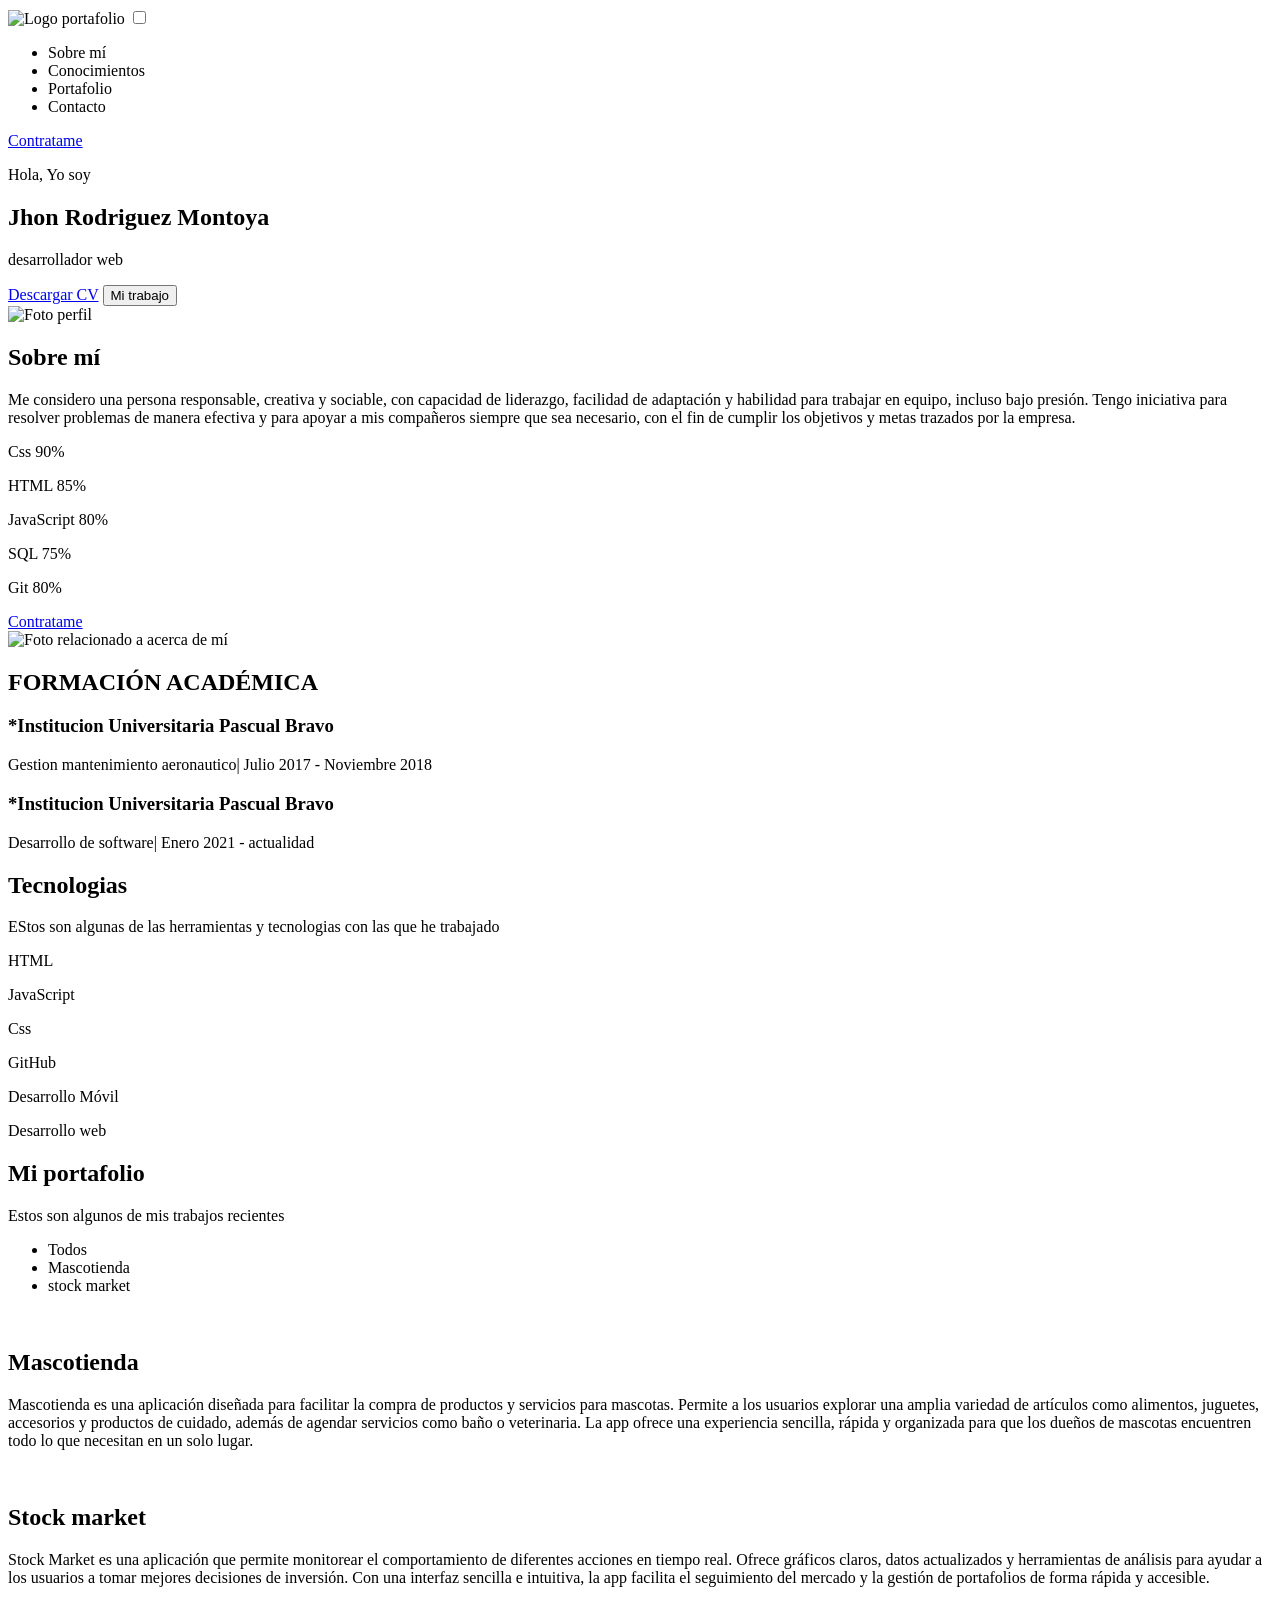
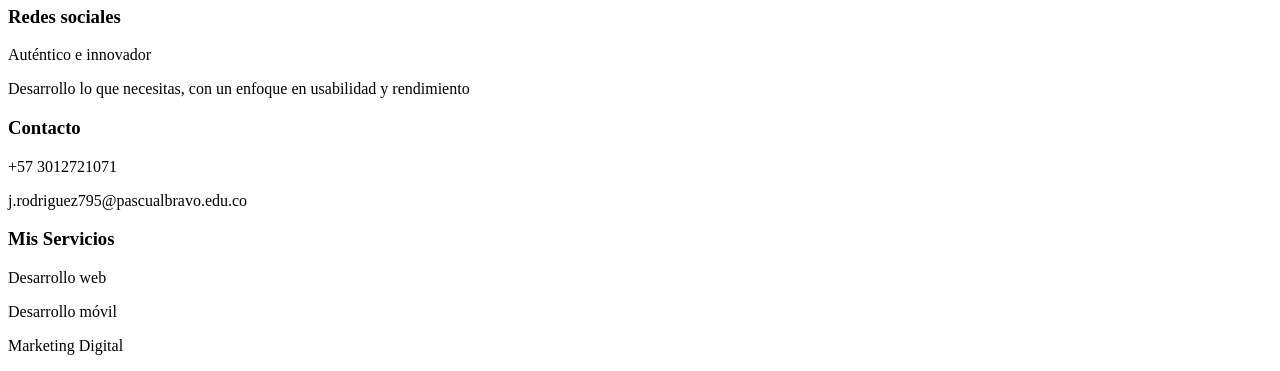
==== index.html @ 2b9611b4 "correccion" ====
<!DOCTYPE html>
<html lang="en">

<head>
    <meta charset="UTF-8" />
    <meta http-equiv="X-UA-Compatible" content="IE=edge" />
    <meta name="viewport" content="width=device-width, initial-scale=1.0" />
    <meta name="Description" content="Template portafolio desarrollador UI/UX " />
    <title>Portafolio</title>
    <link rel="stylesheet" href="style.css" />
    <link rel="icon" type="image/png" href="assets/Logo.png">

    <link rel="stylesheet" href="https://unpkg.com/primeflex@^3/primeflex.css">
    <link rel="stylesheet" href="https://unpkg.com/primeflex/themes/saga-blue.css">
    <script src="https://kit.fontawesome.com/b3f17f1dac.js" crossorigin="anonymous"></script>
</head>

<body>
    <!-- HEADER -->
    <header class="flex w-full fixed top-0 z-1">
        <nav class="flex justify-content-between w-full navbar">
            <span class="logo cursor-pointer" onclick="scrollToSection('home')">
                <img src="./assets/Logo.png" alt="Logo portafolio" width="50" height="50">
            </span>
            <input type="checkbox" aria-label="Checkbox para mostrar y quitar hamburger menu"
                class="checkbox xl:hidden">
            <div class="hamburger__lines">
                <span class="line line1"></span>
                <span class="line line2"></span>
                <span class="line line3"></span>
            </div>
            <div class="header__info flex align-items-center gap-3">
                <ul class="flex flex-column xl:flex-row list-none">
                    <li onclick="scrollToSection('about')">Sobre mí</li>
                    <li onclick="scrollToSection('services')">Conocimientos</li>
                    <li onclick="scrollToSection('portfolio')">Portafolio</li>
                    <li onclick="scrollToSection('contact')">Contacto</li>
                </ul>
                <div class="hireMe__button pt-4">
                    <a href="mailTo:j.rodriguez795@pascualbravo.edu.co" aria-label="Enviar mensaje al correo"
                        class="cursor-pointer no-underline border-round-lg text-xl xl:text-sm">Contratame</a>
                </div>
            </div>
        </nav>
    </header>
    <!--HOME PAGE -->
    <div class="container">
        <section id="home"
            class="home__page flex align-items-center justify-content-center xl\:justify-content-between grid grid-nogutter gap-4">
            <div class="left__content col-12 xl:col-6">
                <div class="message__bubble triangle mb-4 md:mb-2">
                    <div class="message__text p-2 sm:p-3 text-center">
                        <p>Hola, Yo soy</p>
                    </div>
                </div>
                <h1 class="text-3xl sm:text-5xl md:text-7xl">Jhon Rodriguez Montoya</h1>
                <p class="text-gray-500">
                    desarrollador web 
                </p>
                <div class="home__buttons flex align-items-center gap-2 mt-6">
                    <a href="./assets/CURRICULUM.pdf" aria-label="Descargar curriculum"
                        class="cursor-pointer border-round-lg no-underline" download>Descargar CV</a>
                    <button onclick="scrollToSection('portfolio')" aria-label="Deslizar a sección portafolio para mostrar mis trabajos"
                        class="cursor-pointer border-round-lg">Mi trabajo</button>
                </div>
            </div>
            <div class="right__content col-9 sm:col-6 xl:col-5">
                <img src="./assets/foto-perfil.png" alt="Foto perfil" width="100" height="100">
            </div>
        </section>
        <!--ABOUT ME-->
        <section id="about" class="about__me w-full min-h-screen flex align-items-center">
            <div class="aboutMe__content min-h-full flex flex-column md:flex-row pt-8 md:pt-0">
                <div class="aboutMe__info col-12 md:col-6 md:pr-6 pt-0">
                    <h1 class="text-3xl md:text-5xl">Sobre mí</h1>
                    <p class="text-gray-500">Me considero una persona responsable, creativa y sociable, con capacidad de liderazgo, facilidad de adaptación y habilidad para trabajar en equipo, incluso bajo presión. Tengo iniciativa para resolver problemas de manera efectiva y para apoyar a mis compañeros siempre que sea necesario, con el fin de cumplir los objetivos y metas trazados por la empresa.</p>
                    <div class="knowledge flex flex-column gap-3 mt-5">
                        <p>Css 90%</p>
                        <div class="progress__bar progress__css">
                            <span></span>
                        </div>
                        <p>HTML 85%</p>
                        <div class="progress__bar progress__html">
                            <span></span>
                        </div>
                        <p>JavaScript 80%</p>
                        <div class="progress__bar progress__javascript">
                            <span></span>
                        </div>
                        <p>SQL 75%</p>
                        <div class="progress__bar progress__sql">
                            <span></span>
                        </div><p>Git 80%</p>
                        <div class="progress__bar progress__git">
                            <span></span>
                        </div>
                    </div>
                    <div class="hireMe__button pt-4">
                        <a href="mailTo:john@email.com" aria-label="Enviar mensaje al correo"
                            class="cursor-pointer no-underline border-round-lg">Contratame</a>
                    </div>

                </div>
                <div class="image col p-0 mt-6 md:mt-0">
                    <img src="./assets/freelancer.jpg" alt="Foto relacionado a acerca de mí" width="100" height="100">
                </div>
            </div>
        </section>
    </div>
    <!--FREE LANCER SECTION -->
    <section class="freelancer mb-4 mt-4 min-w-full flex flex-column justify-content-center align-items-center">
        <h1 class="text-center">FORMACIÓN ACADÉMICA</h1>
        <h3 class="text-center">*Institucion Universitaria Pascual Bravo</h3>
        <p class="text-sm">Gestion mantenimiento aeronautico| Julio 2017 - Noviembre 2018</p>
        <h3 class="text-center">*Institucion Universitaria Pascual Bravo</h3>
        <p class="text-sm">Desarrollo de software| Enero 2021 - actualidad</p>
    </section>
    <!--SERVICES -->
    <div class="container">
        <section id="services" class="services min-h-full w-full pb-7">
            <div class="services__title flex flex-column gap-3 text-center">
                <h1 class="text-3xl md:text-5xl">Tecnologias</h1>
                <p class="text-gray-400 text-sm md:text-base">
                    EStos son algunas de las herramientas y tecnologias con las que he trabajado
                </p>
            </div>
            <div class="services__card w-full grid grid-nogutter mt-7 gap-5">
                <div class="card flex align-items-center col-12 sm:col-6 lg:col-4 gap-3 p-2">
                    <div class="service__logo flex align-items-center justify-content-center">
                        <i class="fa-brands fa-html5"></i>
                    </div>
                    <div class="service__name">
                        <p>HTML</p>
                    </div>
                </div>
                <div class="card flex align-items-center col-12 sm:col lg:col-4 gap-3 p-2">
                    <div class="service__logo flex align-items-center justify-content-center ">
                        <i class="fa-brands fa-js"></i>
                    </div>
                    <div class="service__name">
                        <p>JavaScript</p>
                    </div>
                </div>
                <div class="card flex align-items-center col-12 sm:col-6 md:col-3 lg:col gap-3 p-2">
                    <div class="service__logo flex align-items-center justify-content-center ">
                        <i class="fa-brands fa-css3-alt"></i>
                    </div>
                    <div class="service__name">
                        <p>Css</p>
                    </div>
                </div>
                <div class="card flex align-items-center col-12 sm:col md:col lg:col-4 gap-3 p-2">
                    <div class="service__logo flex align-items-center justify-content-center ">
                        <i class="fa-brands fa-github"></i>
                    </div>
                    <div class="service__name">
                        <p>GitHub</p>
                    </div>
                </div>
                <div class="card flex align-items-center col-12 sm:col-6 md:col-4 lg:col-4 gap-3 p-2">
                    <div class="service__logo flex align-items-center justify-content-center ">
                        <i class="fa-solid fa-mobile-screen-button"></i>
                    </div>
                    <div class="service__name">
                        <p>Desarrollo Móvil</p>
                    </div>
                </div>
                <div class="card flex align-items-center col-12 sm:col md:col-4 lg:col gap-3 p-2">
                    <div class="service__logo flex align-items-center justify-content-center ">
                        <i class="fa-solid fa-code"></i>
                    </div>
                    <div class="service__name">
                        <p>Desarrollo web</p>
                    </div>
                </div>
            </div>
        </section>

        <!--PORTFOLIO -->
        <section id="portfolio" class="portfolio min-h-full w-full pb-8 pt-8">
            <div class="portfolio__title flex flex-column gap-3 text-center">
                <h1 class="text-3xl md:text-5xl">Mi portafolio</h1>
                <p class="text-gray-400 text-sm md:text-base">
                    Estos son algunos de mis trabajos recientes
                </p>
            </div>
            <div class="portfolio__gallery">
                <div class="gallery__categories mb-5 mt-5">
                    <ul class="flex list-none flex-wrap justify-content-center gap-3">
                        <li class="filter-item active" data-filter="all">Todos</li>
                        <li class="filter-item " data-filter="mascotienda">Mascotienda</li>
                        <li class="filter-item " data-filter="stockMarket">stock market</li>
                    </ul>
                </div>
                <div class="proyect__gallery flex justify-content-center align-items-center flex-wrap gap-3">
                    <div class="project__card mascotienda">
                        <img src="./assets/proyecto-1.png" alt="">
                        <div class="overlay"></div>
                        <div
                            class="project__info flex w-full flex-column justify-content-center align-items-center text-center">
                            <h2>Mascotienda</h2>
                            <p>Mascotienda es una aplicación diseñada para facilitar la compra de productos y servicios para mascotas. Permite a los usuarios explorar una amplia variedad de artículos como alimentos, juguetes, accesorios y productos de cuidado, además de agendar servicios como baño o veterinaria. La app ofrece una experiencia sencilla, rápida y organizada para que los dueños de mascotas encuentren todo lo que necesitan en un solo lugar.
                            </p>
                            <span><i class="fa-solid fa-arrow-right-long"></i></span>
                        </div>
                    </div>
                    <div class="project__card stockMarket">
                        <img src="./assets/proyecto-2.png" alt="">
                        <div class="overlay"></div>
                        <div
                            class="project__info flex w-full flex-column justify-content-center align-items-center text-center">
                            <h2>Stock market</h2>
                            <p>Stock Market es una aplicación que permite monitorear el comportamiento de diferentes acciones en tiempo real. Ofrece gráficos claros, datos actualizados y herramientas de análisis para ayudar a los usuarios a tomar mejores decisiones de inversión. Con una interfaz sencilla e intuitiva, la app facilita el seguimiento del mercado y la gestión de portafolios de forma rápida y accesible.  
                            </p>
                            <span><i class="fa-solid fa-arrow-right-long"></i></span>
                        </div>
                    </div>
                    
                </div>
            </div>
        </section>
        <!--FOOTER -->
        <footer id="contact" class="min-h-full w-full flex grid col-12 justify-content-center pb-8 pt-8 lg:text-center">
            <div class="social__media col-12 md:col-4 flex flex-column justify-content-between">
                <h3>Redes sociales</h3>
                <p>Auténtico e innovador</p>
                <p>Desarrollo lo que necesitas, con un enfoque en usabilidad y rendimiento</p>
                <div class="social__mediaIcons mt-5 flex lg:justify-content-center gap-3">
                    <a href="https://github.com/JhonRodriguezM" target="_blank" aria-label="Ir a facebook">
                        <i class="fa-brands fa-github"></i>
                    </a>
                    </a>
                    <a href="https://www.linkedin.com/in/jhon-rodrigues-a7851a217/" target="_blank" aria-label="Ir a linkedin">
                        <i class="fa-brands fa-linkedin-in"></i>
                    </a>
                </div>
            </div>
            <div class="contact col-12 sm:col-6 sm:pt-0 md:pt-2 md:col-4 flex flex-column justify-content-between md:align-items-center">
                <h3>Contacto</h3>
                <div class="phone__number flex align-items-center gap-2">
                    <i class="fa-solid fa-phone"></i>
                    <p>+57 3012721071</p>
                </div>
                <div class="email flex align-items-center gap-2">
                    <i class="fa-solid fa-envelope"></i>
                    <p>j.rodriguez795@pascualbravo.edu.co</p>
                </div>
                
            </div>
            <div class="my__services col-12 sm:col-6 sm:p-0 md:col-4 md:pt-2 md:align-items-center flex flex-column justify-content-between">
                <h3>Mis Servicios</h3>
                <p>Desarrollo web</p>
                <p>Desarrollo móvil</p>
                <P>Marketing Digital</P>
            </div>
        </footer>
    </div>

</body>
<script>
    const filterContainer = document.querySelector(".gallery__categories");
    const galleryItems = document.querySelectorAll(".project__card");

    filterContainer.addEventListener("click", (event) => {
        if (event.target.classList.contains("filter-item")) {
            filterContainer.querySelector(".active").classList.remove("active");
            event.target.classList.add("active")
            const filterValue = event.target.getAttribute("data-filter")
            galleryItems.forEach(item => {
                if (item.classList.contains(filterValue) || filterValue === "all") {
                    item.classList.remove("hide")
                    item.classList.add("show")
                } else {
                    item.classList.remove("show")
                    item.classList.add("hide")
                }
            })
        }
    })

    function scrollToSection(sectionId){
        document.getElementById(sectionId).scrollIntoView({behavior:"smooth"})
    }
</script>

</html>
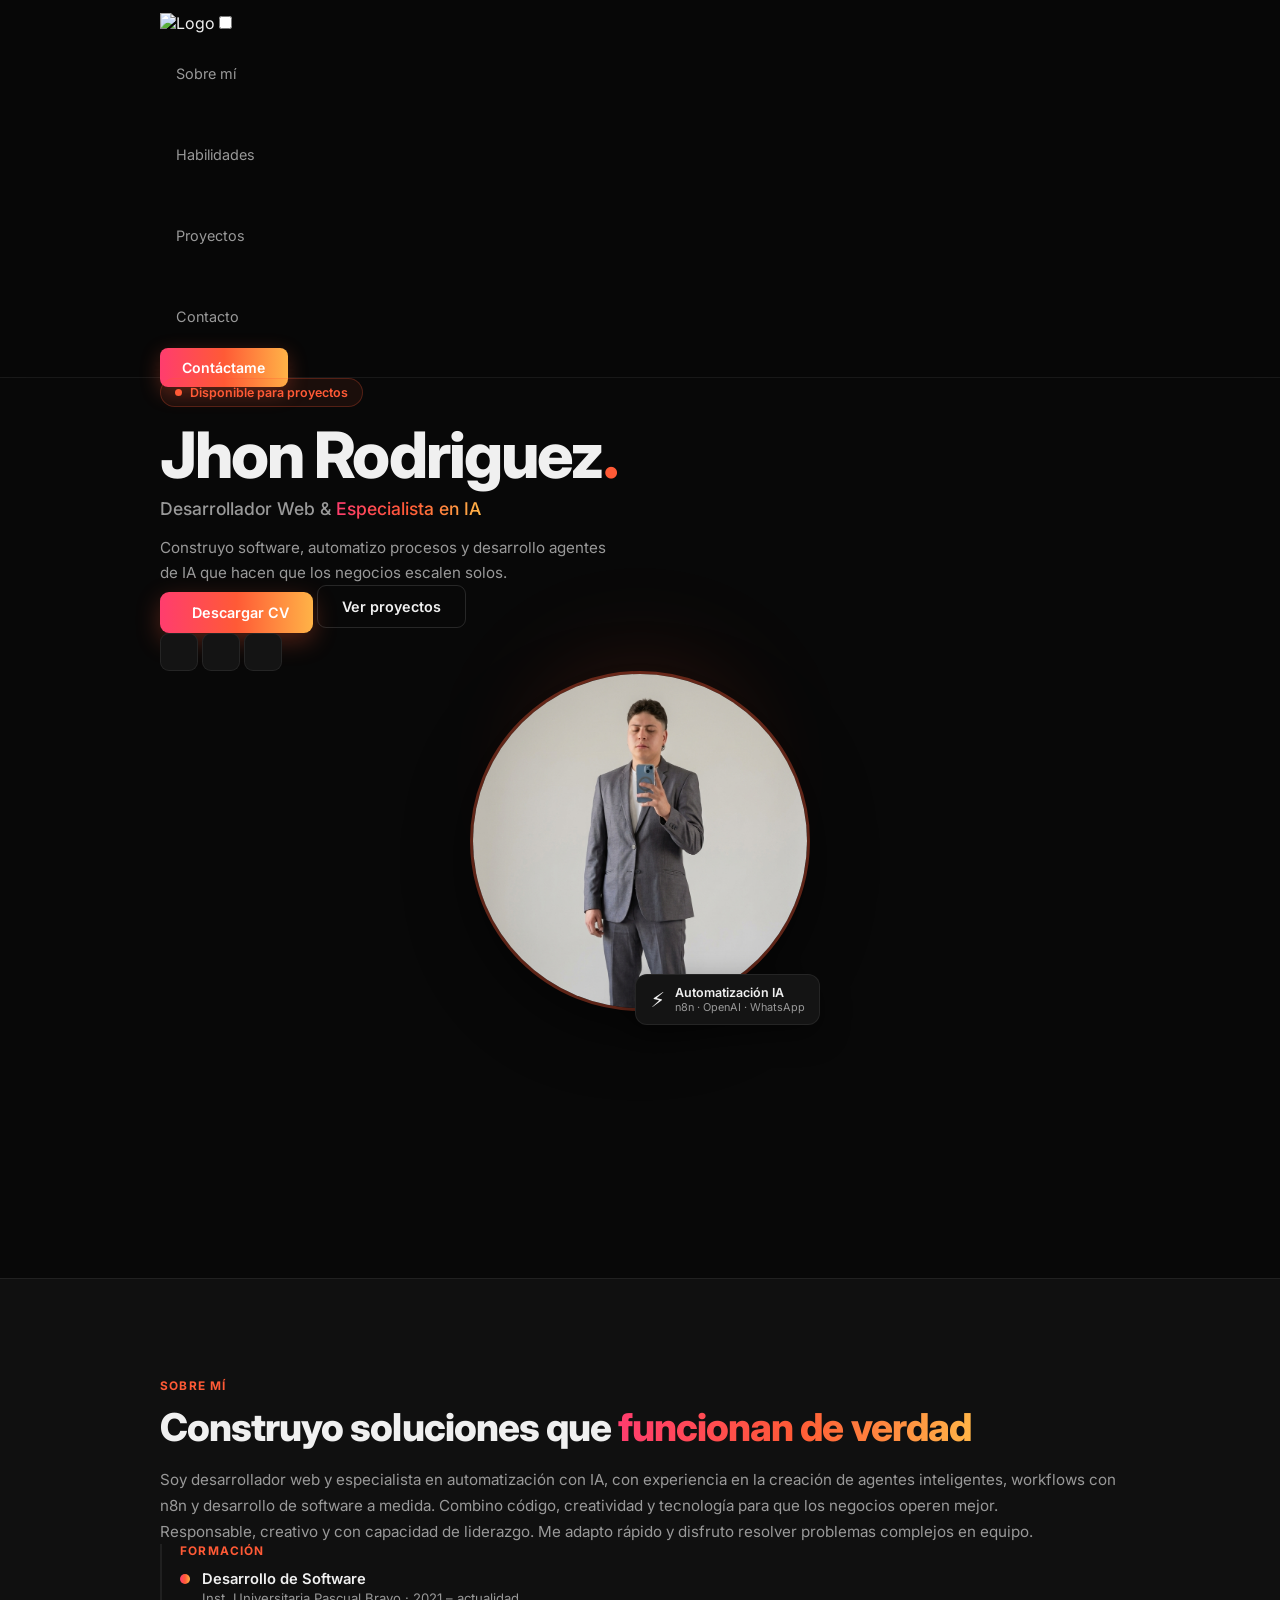
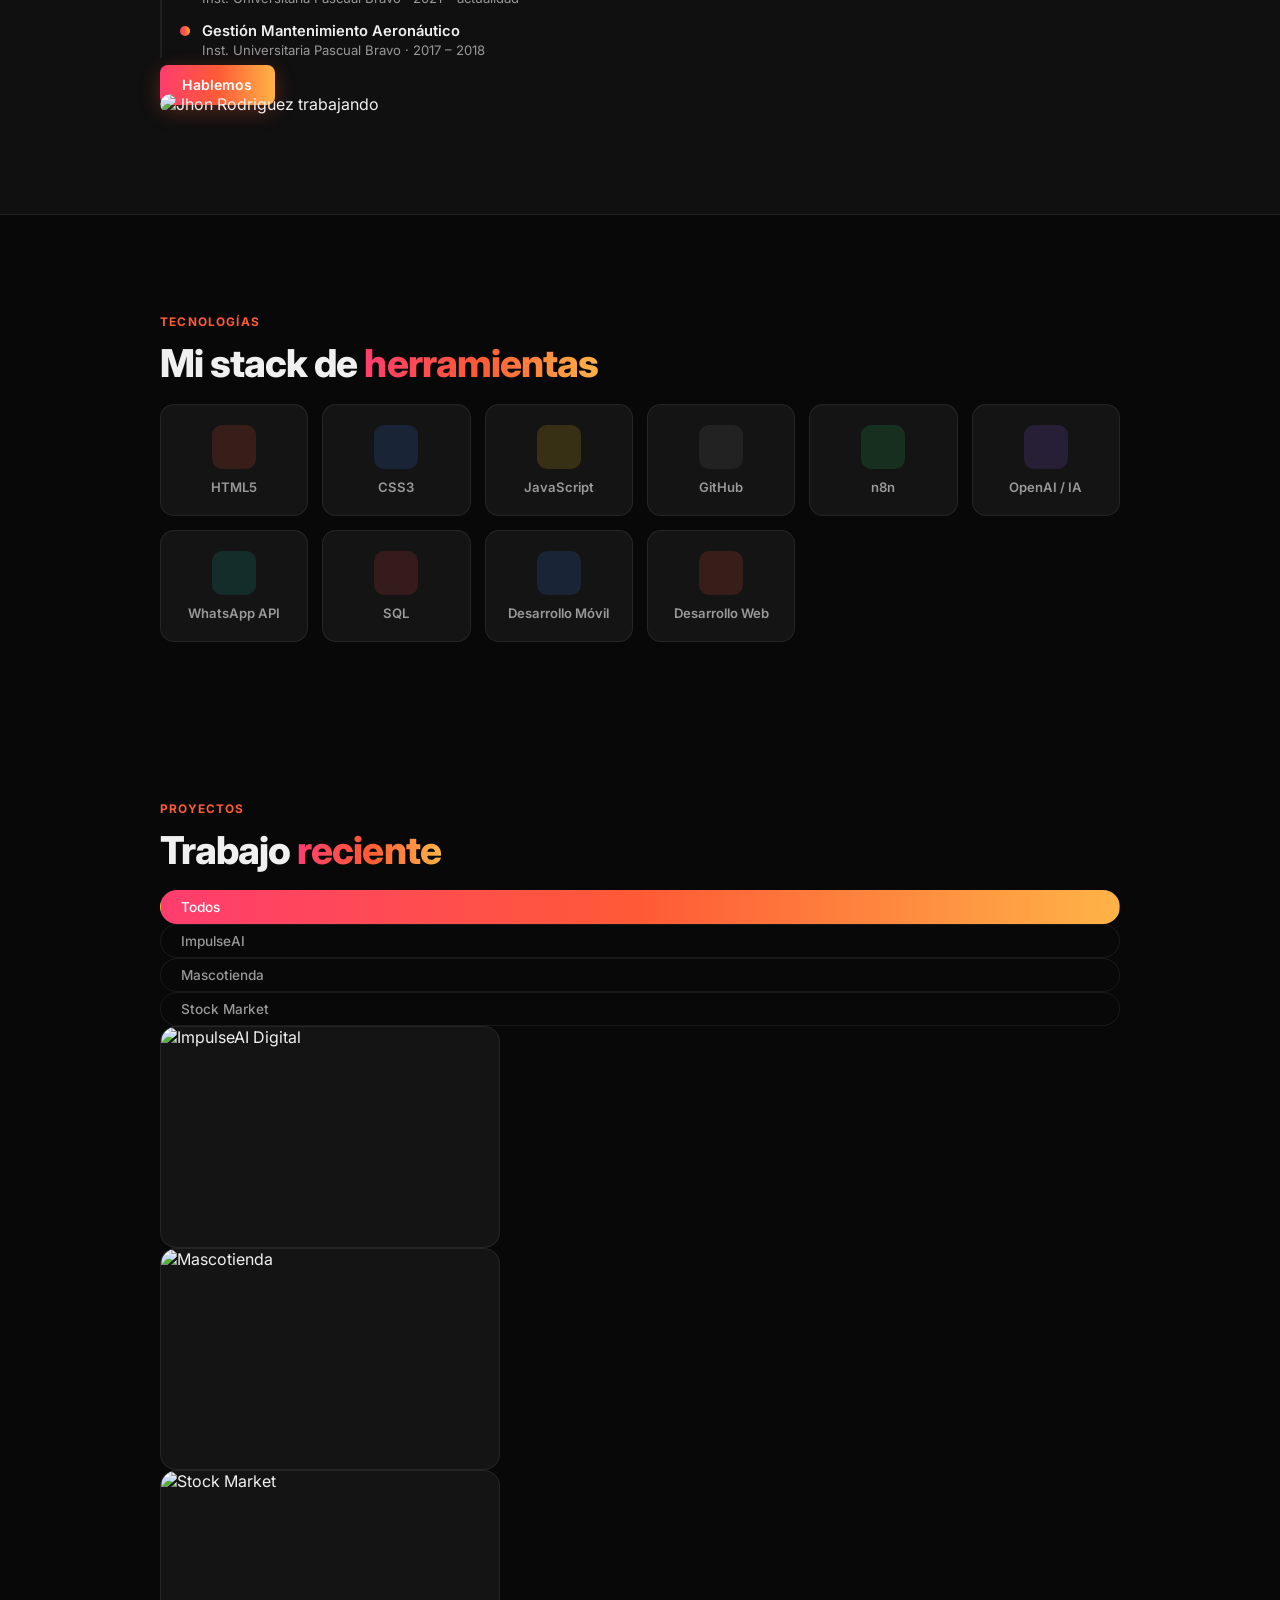
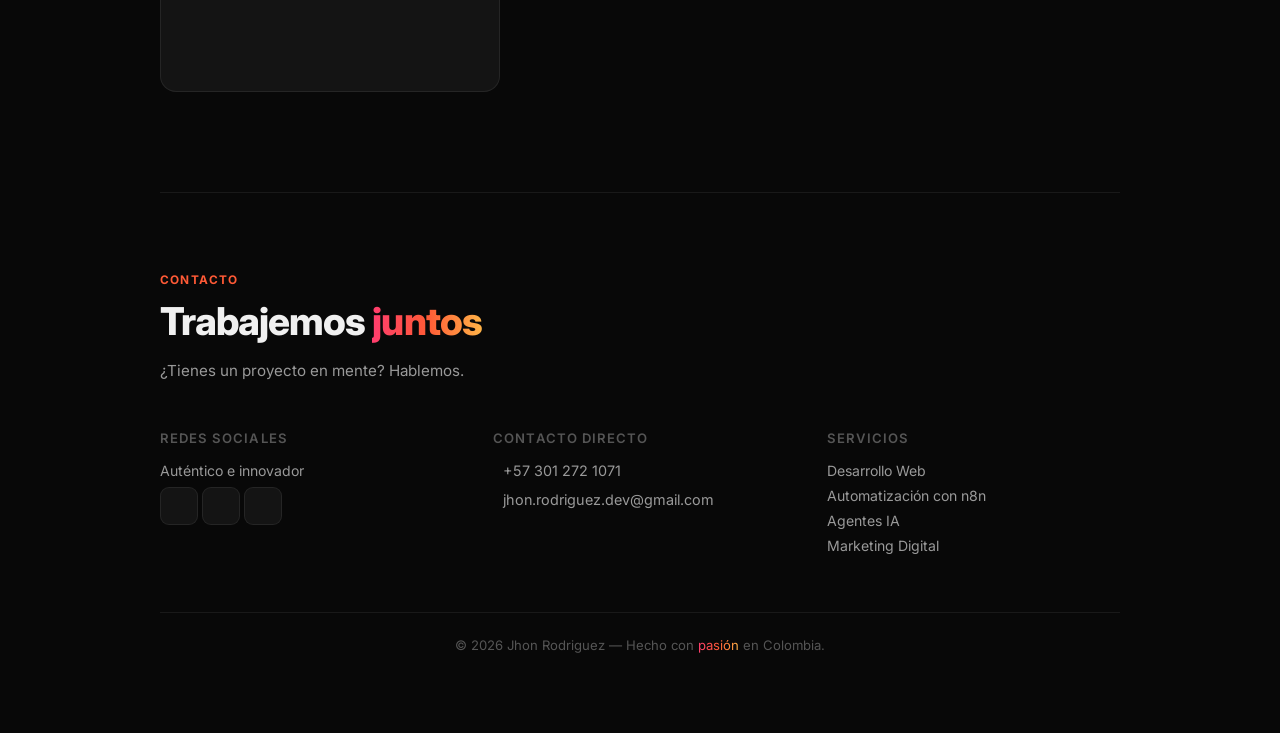
==== commit 0eb60e4d: "Rediseño completo del portafolio: tema oscuro, nueva foto de perfil, habilidades IA/n8n, número de c" ====
--- a/index.html
+++ b/index.html
@@ -1,17 +1,15 @@
 <!DOCTYPE html>
-<html lang="en">
+<html lang="es">
 
 <head>
     <meta charset="UTF-8" />
     <meta http-equiv="X-UA-Compatible" content="IE=edge" />
     <meta name="viewport" content="width=device-width, initial-scale=1.0" />
-    <meta name="Description" content="Template portafolio desarrollador UI/UX " />
-    <title>Portafolio</title>
+    <meta name="description" content="Jhon Rodriguez — Desarrollador Web & Especialista en Automatización IA" />
+    <title>Jhon Rodriguez | Dev & IA</title>
     <link rel="stylesheet" href="style.css" />
     <link rel="icon" type="image/png" href="assets/Logo.png">
-
     <link rel="stylesheet" href="https://unpkg.com/primeflex@^3/primeflex.css">
-    <link rel="stylesheet" href="https://unpkg.com/primeflex/themes/saga-blue.css">
     <script src="https://kit.fontawesome.com/b3f17f1dac.js" crossorigin="anonymous"></script>
 </head>
 
@@ -20,10 +18,9 @@
     <header class="flex w-full fixed top-0 z-1">
         <nav class="flex justify-content-between w-full navbar">
             <span class="logo cursor-pointer" onclick="scrollToSection('home')">
-                <img src="./assets/Logo.png" alt="Logo portafolio" width="50" height="50">
+                <img src="./assets/Logo.png" alt="Logo" width="50" height="50">
             </span>
-            <input type="checkbox" aria-label="Checkbox para mostrar y quitar hamburger menu"
-                class="checkbox xl:hidden">
+            <input type="checkbox" aria-label="Menú hamburguesa" class="checkbox xl:hidden">
             <div class="hamburger__lines">
                 <span class="line line1"></span>
                 <span class="line line2"></span>
@@ -32,255 +29,283 @@
             <div class="header__info flex align-items-center gap-3">
                 <ul class="flex flex-column xl:flex-row list-none">
                     <li onclick="scrollToSection('about')">Sobre mí</li>
-                    <li onclick="scrollToSection('services')">Conocimientos</li>
-                    <li onclick="scrollToSection('portfolio')">Portafolio</li>
+                    <li onclick="scrollToSection('skills')">Habilidades</li>
+                    <li onclick="scrollToSection('portfolio')">Proyectos</li>
                     <li onclick="scrollToSection('contact')">Contacto</li>
                 </ul>
-                <div class="hireMe__button pt-4">
-                    <a href="mailTo:j.rodriguez795@pascualbravo.edu.co" aria-label="Enviar mensaje al correo"
-                        class="cursor-pointer no-underline border-round-lg text-xl xl:text-sm">Contratame</a>
+                <div class="hireMe__button">
+                    <a href="http://wa.me/573012721071" class="cursor-pointer no-underline border-round-lg">Contáctame</a>
                 </div>
             </div>
         </nav>
     </header>
-    <!--HOME PAGE -->
+
+    <!-- HOME -->
     <div class="container">
-        <section id="home"
-            class="home__page flex align-items-center justify-content-center xl\:justify-content-between grid grid-nogutter gap-4">
+        <section id="home" class="home__page flex align-items-center justify-content-center xl:justify-content-between grid grid-nogutter gap-4">
             <div class="left__content col-12 xl:col-6">
-                <div class="message__bubble triangle mb-4 md:mb-2">
-                    <div class="message__text p-2 sm:p-3 text-center">
-                        <p>Hola, Yo soy</p>
-                    </div>
-                </div>
-                <h1 class="text-3xl sm:text-5xl md:text-7xl">Jhon Rodriguez Montoya</h1>
-                <p class="text-gray-500">
-                    desarrollador web 
+                <div class="eyebrow__badge mb-4">
+                    <span class="badge__dot"></span>
+                    Disponible para proyectos
+                </div>
+                <h1 class="hero__name">Jhon Rodriguez<span class="accent__dot">.</span></h1>
+                <p class="hero__role">Desarrollador Web &amp; <span class="grad-text">Especialista en IA</span></p>
+                <p class="hero__desc">
+                    Construyo software, automatizo procesos y desarrollo agentes de IA que hacen que los negocios escalen solos.
                 </p>
-                <div class="home__buttons flex align-items-center gap-2 mt-6">
-                    <a href="./assets/CURRICULUM.pdf" aria-label="Descargar curriculum"
-                        class="cursor-pointer border-round-lg no-underline" download>Descargar CV</a>
-                    <button onclick="scrollToSection('portfolio')" aria-label="Deslizar a sección portafolio para mostrar mis trabajos"
-                        class="cursor-pointer border-round-lg">Mi trabajo</button>
+                <div class="home__buttons flex align-items-center gap-3 mt-5">
+                    <a href="./assets/CURRICULUM.pdf" class="btn__primary cursor-pointer border-round-lg no-underline" download>
+                        <i class="fa-solid fa-download"></i> Descargar CV
+                    </a>
+                    <button onclick="scrollToSection('portfolio')" class="btn__outline cursor-pointer border-round-lg">
+                        Ver proyectos
+                    </button>
+                </div>
+                <div class="social__quick mt-5 flex gap-3">
+                    <a href="https://github.com/JhonRodriguezM" target="_blank" class="social__icon" aria-label="GitHub">
+                        <i class="fa-brands fa-github"></i>
+                    </a>
+                    <a href="https://www.linkedin.com/in/jhon-rodrigues-a7851a217/" target="_blank" class="social__icon" aria-label="LinkedIn">
+                        <i class="fa-brands fa-linkedin-in"></i>
+                    </a>
+                    <a href="https://www.instagram.com/contacto.impulseai.digital/" target="_blank" class="social__icon" aria-label="Instagram">
+                        <i class="fa-brands fa-instagram"></i>
+                    </a>
                 </div>
             </div>
             <div class="right__content col-9 sm:col-6 xl:col-5">
-                <img src="./assets/foto-perfil.png" alt="Foto perfil" width="100" height="100">
-            </div>
-        </section>
-        <!--ABOUT ME-->
-        <section id="about" class="about__me w-full min-h-screen flex align-items-center">
-            <div class="aboutMe__content min-h-full flex flex-column md:flex-row pt-8 md:pt-0">
-                <div class="aboutMe__info col-12 md:col-6 md:pr-6 pt-0">
-                    <h1 class="text-3xl md:text-5xl">Sobre mí</h1>
-                    <p class="text-gray-500">Me considero una persona responsable, creativa y sociable, con capacidad de liderazgo, facilidad de adaptación y habilidad para trabajar en equipo, incluso bajo presión. Tengo iniciativa para resolver problemas de manera efectiva y para apoyar a mis compañeros siempre que sea necesario, con el fin de cumplir los objetivos y metas trazados por la empresa.</p>
-                    <div class="knowledge flex flex-column gap-3 mt-5">
-                        <p>Css 90%</p>
-                        <div class="progress__bar progress__css">
-                            <span></span>
-                        </div>
-                        <p>HTML 85%</p>
-                        <div class="progress__bar progress__html">
-                            <span></span>
-                        </div>
-                        <p>JavaScript 80%</p>
-                        <div class="progress__bar progress__javascript">
-                            <span></span>
-                        </div>
-                        <p>SQL 75%</p>
-                        <div class="progress__bar progress__sql">
-                            <span></span>
-                        </div><p>Git 80%</p>
-                        <div class="progress__bar progress__git">
-                            <span></span>
-                        </div>
-                    </div>
-                    <div class="hireMe__button pt-4">
-                        <a href="mailTo:john@email.com" aria-label="Enviar mensaje al correo"
-                            class="cursor-pointer no-underline border-round-lg">Contratame</a>
-                    </div>
-
-                </div>
-                <div class="image col p-0 mt-6 md:mt-0">
-                    <img src="./assets/freelancer.jpg" alt="Foto relacionado a acerca de mí" width="100" height="100">
+                <div class="profile__wrapper">
+                    <div class="profile__glow"></div>
+                    <img src="./assets/foto-perfil.png" alt="Jhon Rodriguez" class="profile__img">
+                    <div class="profile__badge">
+                        <span class="badge__icon">⚡</span>
+                        <div>
+                            <p class="badge__title">Automatización IA</p>
+                            <p class="badge__sub">n8n · OpenAI · WhatsApp</p>
+                        </div>
+                    </div>
                 </div>
             </div>
         </section>
     </div>
-    <!--FREE LANCER SECTION -->
-    <section class="freelancer mb-4 mt-4 min-w-full flex flex-column justify-content-center align-items-center">
-        <h1 class="text-center">FORMACIÓN ACADÉMICA</h1>
-        <h3 class="text-center">*Institucion Universitaria Pascual Bravo</h3>
-        <p class="text-sm">Gestion mantenimiento aeronautico| Julio 2017 - Noviembre 2018</p>
-        <h3 class="text-center">*Institucion Universitaria Pascual Bravo</h3>
-        <p class="text-sm">Desarrollo de software| Enero 2021 - actualidad</p>
+
+    <!-- ABOUT ME -->
+    <section class="about__band">
+        <div class="container">
+            <section id="about" class="about__me w-full flex align-items-center">
+                <div class="aboutMe__content min-h-full flex flex-column md:flex-row pt-8 md:pt-0 gap-6">
+                    <div class="aboutMe__info col-12 md:col-6 pt-0">
+                        <p class="section__eyebrow">Sobre mí</p>
+                        <h2 class="section__title">Construyo soluciones que <span class="grad-text">funcionan de verdad</span></h2>
+                        <p class="about__text">
+                            Soy desarrollador web y especialista en automatización con IA, con experiencia en la creación de agentes inteligentes, workflows con n8n y desarrollo de software a medida. Combino código, creatividad y tecnología para que los negocios operen mejor.
+                        </p>
+                        <p class="about__text mt-3">
+                            Responsable, creativo y con capacidad de liderazgo. Me adapto rápido y disfruto resolver problemas complejos en equipo.
+                        </p>
+                        <div class="edu__block mt-5">
+                            <p class="section__eyebrow">Formación</p>
+                            <div class="edu__item">
+                                <span class="edu__dot"></span>
+                                <div>
+                                    <p class="edu__career">Desarrollo de Software</p>
+                                    <p class="edu__school">Inst. Universitaria Pascual Bravo · 2021 – actualidad</p>
+                                </div>
+                            </div>
+                            <div class="edu__item">
+                                <span class="edu__dot"></span>
+                                <div>
+                                    <p class="edu__career">Gestión Mantenimiento Aeronáutico</p>
+                                    <p class="edu__school">Inst. Universitaria Pascual Bravo · 2017 – 2018</p>
+                                </div>
+                            </div>
+                        </div>
+                        <div class="hireMe__button mt-5">
+                            <a href="http://wa.me/573012721071" class="cursor-pointer no-underline border-round-lg">Hablemos</a>
+                        </div>
+                    </div>
+                    <div class="about__image col p-0 mt-6 md:mt-0">
+                        <img src="./assets/about-me.jpeg" alt="Jhon Rodriguez trabajando">
+                    </div>
+                </div>
+            </section>
+        </div>
     </section>
-    <!--SERVICES -->
+
+    <!-- SKILLS -->
     <div class="container">
-        <section id="services" class="services min-h-full w-full pb-7">
-            <div class="services__title flex flex-column gap-3 text-center">
-                <h1 class="text-3xl md:text-5xl">Tecnologias</h1>
-                <p class="text-gray-400 text-sm md:text-base">
-                    EStos son algunas de las herramientas y tecnologias con las que he trabajado
-                </p>
-            </div>
-            <div class="services__card w-full grid grid-nogutter mt-7 gap-5">
-                <div class="card flex align-items-center col-12 sm:col-6 lg:col-4 gap-3 p-2">
-                    <div class="service__logo flex align-items-center justify-content-center">
-                        <i class="fa-brands fa-html5"></i>
-                    </div>
-                    <div class="service__name">
-                        <p>HTML</p>
-                    </div>
-                </div>
-                <div class="card flex align-items-center col-12 sm:col lg:col-4 gap-3 p-2">
-                    <div class="service__logo flex align-items-center justify-content-center ">
-                        <i class="fa-brands fa-js"></i>
-                    </div>
-                    <div class="service__name">
-                        <p>JavaScript</p>
-                    </div>
-                </div>
-                <div class="card flex align-items-center col-12 sm:col-6 md:col-3 lg:col gap-3 p-2">
-                    <div class="service__logo flex align-items-center justify-content-center ">
-                        <i class="fa-brands fa-css3-alt"></i>
-                    </div>
-                    <div class="service__name">
-                        <p>Css</p>
-                    </div>
-                </div>
-                <div class="card flex align-items-center col-12 sm:col md:col lg:col-4 gap-3 p-2">
-                    <div class="service__logo flex align-items-center justify-content-center ">
-                        <i class="fa-brands fa-github"></i>
-                    </div>
-                    <div class="service__name">
-                        <p>GitHub</p>
-                    </div>
-                </div>
-                <div class="card flex align-items-center col-12 sm:col-6 md:col-4 lg:col-4 gap-3 p-2">
-                    <div class="service__logo flex align-items-center justify-content-center ">
-                        <i class="fa-solid fa-mobile-screen-button"></i>
-                    </div>
-                    <div class="service__name">
-                        <p>Desarrollo Móvil</p>
-                    </div>
-                </div>
-                <div class="card flex align-items-center col-12 sm:col md:col-4 lg:col gap-3 p-2">
-                    <div class="service__logo flex align-items-center justify-content-center ">
-                        <i class="fa-solid fa-code"></i>
-                    </div>
-                    <div class="service__name">
-                        <p>Desarrollo web</p>
-                    </div>
+        <section id="skills" class="skills__section pb-8 pt-8">
+            <div class="text-center mb-7">
+                <p class="section__eyebrow">Tecnologías</p>
+                <h2 class="section__title">Mi stack de <span class="grad-text">herramientas</span></h2>
+            </div>
+
+            <div class="skills__grid">
+                <div class="skill__card">
+                    <div class="skill__icon skill__icon--orange"><i class="fa-brands fa-html5"></i></div>
+                    <p class="skill__name">HTML5</p>
+                </div>
+                <div class="skill__card">
+                    <div class="skill__icon skill__icon--blue"><i class="fa-brands fa-css3-alt"></i></div>
+                    <p class="skill__name">CSS3</p>
+                </div>
+                <div class="skill__card">
+                    <div class="skill__icon skill__icon--yellow"><i class="fa-brands fa-js"></i></div>
+                    <p class="skill__name">JavaScript</p>
+                </div>
+                <div class="skill__card">
+                    <div class="skill__icon skill__icon--gray"><i class="fa-brands fa-github"></i></div>
+                    <p class="skill__name">GitHub</p>
+                </div>
+                <div class="skill__card">
+                    <div class="skill__icon skill__icon--green"><i class="fa-solid fa-bolt"></i></div>
+                    <p class="skill__name">n8n</p>
+                </div>
+                <div class="skill__card">
+                    <div class="skill__icon skill__icon--purple"><i class="fa-solid fa-brain"></i></div>
+                    <p class="skill__name">OpenAI / IA</p>
+                </div>
+                <div class="skill__card">
+                    <div class="skill__icon skill__icon--teal"><i class="fa-brands fa-whatsapp"></i></div>
+                    <p class="skill__name">WhatsApp API</p>
+                </div>
+                <div class="skill__card">
+                    <div class="skill__icon skill__icon--red"><i class="fa-solid fa-database"></i></div>
+                    <p class="skill__name">SQL</p>
+                </div>
+                <div class="skill__card">
+                    <div class="skill__icon skill__icon--blue"><i class="fa-solid fa-mobile-screen-button"></i></div>
+                    <p class="skill__name">Desarrollo Móvil</p>
+                </div>
+                <div class="skill__card">
+                    <div class="skill__icon skill__icon--orange"><i class="fa-solid fa-code"></i></div>
+                    <p class="skill__name">Desarrollo Web</p>
                 </div>
             </div>
         </section>
 
-        <!--PORTFOLIO -->
+        <!-- PORTFOLIO -->
         <section id="portfolio" class="portfolio min-h-full w-full pb-8 pt-8">
-            <div class="portfolio__title flex flex-column gap-3 text-center">
-                <h1 class="text-3xl md:text-5xl">Mi portafolio</h1>
-                <p class="text-gray-400 text-sm md:text-base">
-                    Estos son algunos de mis trabajos recientes
-                </p>
+            <div class="text-center mb-7">
+                <p class="section__eyebrow">Proyectos</p>
+                <h2 class="section__title">Trabajo <span class="grad-text">reciente</span></h2>
             </div>
             <div class="portfolio__gallery">
-                <div class="gallery__categories mb-5 mt-5">
+                <div class="gallery__categories mb-6">
                     <ul class="flex list-none flex-wrap justify-content-center gap-3">
                         <li class="filter-item active" data-filter="all">Todos</li>
-                        <li class="filter-item " data-filter="mascotienda">Mascotienda</li>
-                        <li class="filter-item " data-filter="stockMarket">stock market</li>
+                        <li class="filter-item" data-filter="impulse">ImpulseAI</li>
+                        <li class="filter-item" data-filter="mascotienda">Mascotienda</li>
+                        <li class="filter-item" data-filter="stockMarket">Stock Market</li>
                     </ul>
                 </div>
-                <div class="proyect__gallery flex justify-content-center align-items-center flex-wrap gap-3">
+                <div class="proyect__gallery flex justify-content-center align-items-center flex-wrap gap-4">
+                    <div class="project__card impulse">
+                        <img src="./assets/proyecto-3.png" alt="ImpulseAI Digital">
+                        <div class="overlay"></div>
+                        <div class="project__info flex w-full flex-column justify-content-center align-items-center text-center">
+                            <span class="project__tag">IA · Automatización</span>
+                            <h2>ImpulseAI & Digital</h2>
+                            <p>Landing page de agencia de automatización IA y marketing digital. Tema oscuro, animaciones y diseño moderno.</p>
+                            <a href="https://impulseai-digital.vercel.app" target="_blank" class="project__link">
+                                Ver proyecto <i class="fa-solid fa-arrow-right-long"></i>
+                            </a>
+                        </div>
+                    </div>
                     <div class="project__card mascotienda">
-                        <img src="./assets/proyecto-1.png" alt="">
+                        <img src="./assets/proyecto-1.png" alt="Mascotienda">
                         <div class="overlay"></div>
-                        <div
-                            class="project__info flex w-full flex-column justify-content-center align-items-center text-center">
+                        <div class="project__info flex w-full flex-column justify-content-center align-items-center text-center">
+                            <span class="project__tag">E-commerce · UX</span>
                             <h2>Mascotienda</h2>
-                            <p>Mascotienda es una aplicación diseñada para facilitar la compra de productos y servicios para mascotas. Permite a los usuarios explorar una amplia variedad de artículos como alimentos, juguetes, accesorios y productos de cuidado, además de agendar servicios como baño o veterinaria. La app ofrece una experiencia sencilla, rápida y organizada para que los dueños de mascotas encuentren todo lo que necesitan en un solo lugar.
-                            </p>
-                            <span><i class="fa-solid fa-arrow-right-long"></i></span>
+                            <p>App para compra de productos y servicios para mascotas. Explora artículos, agenda baño o veterinaria con una experiencia sencilla y rápida.</p>
+                            <span class="project__link">Ver proyecto <i class="fa-solid fa-arrow-right-long"></i></span>
                         </div>
                     </div>
                     <div class="project__card stockMarket">
-                        <img src="./assets/proyecto-2.png" alt="">
+                        <img src="./assets/proyecto-2.png" alt="Stock Market">
                         <div class="overlay"></div>
-                        <div
-                            class="project__info flex w-full flex-column justify-content-center align-items-center text-center">
-                            <h2>Stock market</h2>
-                            <p>Stock Market es una aplicación que permite monitorear el comportamiento de diferentes acciones en tiempo real. Ofrece gráficos claros, datos actualizados y herramientas de análisis para ayudar a los usuarios a tomar mejores decisiones de inversión. Con una interfaz sencilla e intuitiva, la app facilita el seguimiento del mercado y la gestión de portafolios de forma rápida y accesible.  
-                            </p>
-                            <span><i class="fa-solid fa-arrow-right-long"></i></span>
-                        </div>
-                    </div>
-                    
+                        <div class="project__info flex w-full flex-column justify-content-center align-items-center text-center">
+                            <span class="project__tag">Finanzas · Dashboard</span>
+                            <h2>Stock Market</h2>
+                            <p>Monitorea el comportamiento de acciones en tiempo real. Gráficos, datos actualizados y análisis para mejores decisiones de inversión.</p>
+                            <span class="project__link">Ver proyecto <i class="fa-solid fa-arrow-right-long"></i></span>
+                        </div>
+                    </div>
                 </div>
             </div>
         </section>
-        <!--FOOTER -->
-        <footer id="contact" class="min-h-full w-full flex grid col-12 justify-content-center pb-8 pt-8 lg:text-center">
-            <div class="social__media col-12 md:col-4 flex flex-column justify-content-between">
-                <h3>Redes sociales</h3>
-                <p>Auténtico e innovador</p>
-                <p>Desarrollo lo que necesitas, con un enfoque en usabilidad y rendimiento</p>
-                <div class="social__mediaIcons mt-5 flex lg:justify-content-center gap-3">
-                    <a href="https://github.com/JhonRodriguezM" target="_blank" aria-label="Ir a facebook">
-                        <i class="fa-brands fa-github"></i>
-                    </a>
-                    </a>
-                    <a href="https://www.linkedin.com/in/jhon-rodrigues-a7851a217/" target="_blank" aria-label="Ir a linkedin">
-                        <i class="fa-brands fa-linkedin-in"></i>
-                    </a>
-                </div>
-            </div>
-            <div class="contact col-12 sm:col-6 sm:pt-0 md:pt-2 md:col-4 flex flex-column justify-content-between md:align-items-center">
-                <h3>Contacto</h3>
-                <div class="phone__number flex align-items-center gap-2">
-                    <i class="fa-solid fa-phone"></i>
-                    <p>+57 3012721071</p>
-                </div>
-                <div class="email flex align-items-center gap-2">
-                    <i class="fa-solid fa-envelope"></i>
-                    <p>j.rodriguez795@pascualbravo.edu.co</p>
-                </div>
-                
-            </div>
-            <div class="my__services col-12 sm:col-6 sm:p-0 md:col-4 md:pt-2 md:align-items-center flex flex-column justify-content-between">
-                <h3>Mis Servicios</h3>
-                <p>Desarrollo web</p>
-                <p>Desarrollo móvil</p>
-                <P>Marketing Digital</P>
-            </div>
+
+        <!-- FOOTER / CONTACT -->
+        <footer id="contact" class="footer__section w-full pb-8 pt-8">
+            <div class="text-center mb-7">
+                <p class="section__eyebrow">Contacto</p>
+                <h2 class="section__title">Trabajemos <span class="grad-text">juntos</span></h2>
+                <p class="footer__sub">¿Tienes un proyecto en mente? Hablemos.</p>
+            </div>
+            <div class="footer__grid">
+                <div class="footer__col">
+                    <h4 class="footer__col-title">Redes sociales</h4>
+                    <p class="footer__col-sub">Auténtico e innovador</p>
+                    <div class="social__mediaIcons mt-4 flex gap-3">
+                        <a href="https://github.com/JhonRodriguezM" target="_blank" class="social__icon" aria-label="GitHub">
+                            <i class="fa-brands fa-github"></i>
+                        </a>
+                        <a href="https://www.linkedin.com/in/jhon-rodrigues-a7851a217/" target="_blank" class="social__icon" aria-label="LinkedIn">
+                            <i class="fa-brands fa-linkedin-in"></i>
+                        </a>
+                        <a href="https://www.instagram.com/contacto.impulseai.digital/" target="_blank" class="social__icon" aria-label="Instagram">
+                            <i class="fa-brands fa-instagram"></i>
+                        </a>
+                    </div>
+                </div>
+                <div class="footer__col">
+                    <h4 class="footer__col-title">Contacto directo</h4>
+                    <div class="contact__item">
+                        <i class="fa-brands fa-whatsapp"></i>
+                        <a href="http://wa.me/573012721071">+57 301 272 1071</a>
+                    </div>
+                    <div class="contact__item">
+                        <i class="fa-solid fa-envelope"></i>
+                        <a href="mailto:jhon.rodriguez.dev@gmail.com">jhon.rodriguez.dev@gmail.com</a>
+                    </div>
+                </div>
+                <div class="footer__col">
+                    <h4 class="footer__col-title">Servicios</h4>
+                    <p>Desarrollo Web</p>
+                    <p>Automatización con n8n</p>
+                    <p>Agentes IA</p>
+                    <p>Marketing Digital</p>
+                </div>
+            </div>
+            <p class="footer__copy">© 2026 Jhon Rodriguez — Hecho con <span class="grad-text">pasión</span> en Colombia.</p>
         </footer>
     </div>
 
+    <script>
+        const filterContainer = document.querySelector(".gallery__categories");
+        const galleryItems = document.querySelectorAll(".project__card");
+
+        filterContainer.addEventListener("click", (event) => {
+            if (event.target.classList.contains("filter-item")) {
+                filterContainer.querySelector(".active").classList.remove("active");
+                event.target.classList.add("active");
+                const filterValue = event.target.getAttribute("data-filter");
+                galleryItems.forEach(item => {
+                    if (item.classList.contains(filterValue) || filterValue === "all") {
+                        item.classList.remove("hide");
+                        item.classList.add("show");
+                    } else {
+                        item.classList.remove("show");
+                        item.classList.add("hide");
+                    }
+                });
+            }
+        });
+
+        function scrollToSection(sectionId) {
+            document.getElementById(sectionId).scrollIntoView({ behavior: "smooth" });
+        }
+    </script>
 </body>
-<script>
-    const filterContainer = document.querySelector(".gallery__categories");
-    const galleryItems = document.querySelectorAll(".project__card");
-
-    filterContainer.addEventListener("click", (event) => {
-        if (event.target.classList.contains("filter-item")) {
-            filterContainer.querySelector(".active").classList.remove("active");
-            event.target.classList.add("active")
-            const filterValue = event.target.getAttribute("data-filter")
-            galleryItems.forEach(item => {
-                if (item.classList.contains(filterValue) || filterValue === "all") {
-                    item.classList.remove("hide")
-                    item.classList.add("show")
-                } else {
-                    item.classList.remove("show")
-                    item.classList.add("hide")
-                }
-            })
-        }
-    })
-
-    function scrollToSection(sectionId){
-        document.getElementById(sectionId).scrollIntoView({behavior:"smooth"})
-    }
-</script>
-
-</html>+</html>
--- a/style.css
+++ b/style.css
@@ -0,0 +1,397 @@
+@import url('https://fonts.googleapis.com/css2?family=Inter:wght@300;400;500;600;700;800&display=swap');
+
+* { margin: 0; padding: 0; box-sizing: border-box; scroll-padding-top: 5rem; }
+
+:root {
+    --bg: #080808;
+    --bg-soft: #101010;
+    --bg-card: #141414;
+    --bg-elev: #1c1c1c;
+    --border: rgba(255,255,255,0.07);
+    --border-strong: rgba(255,255,255,0.13);
+    --text: #f0f0f0;
+    --text-muted: #999;
+    --text-dim: #555;
+    --accent: #ff5a36;
+    --grad: linear-gradient(90deg, #ff3d6e, #ff5a36, #ffb347);
+    --font: "Inter", system-ui, sans-serif;
+}
+
+html { scroll-behavior: smooth; }
+
+body {
+    background-color: var(--bg);
+    font-family: var(--font);
+    color: var(--text);
+    -webkit-font-smoothing: antialiased;
+    overflow-x: hidden;
+}
+
+a { color: inherit; text-decoration: none; }
+
+.container { padding: 0 10rem; }
+
+@media screen and (max-width: 1200px) { .container { padding: 0 2rem; } }
+
+/* SCROLLBAR */
+body::-webkit-scrollbar { width: 5px; }
+body::-webkit-scrollbar-thumb { background: #333; border-radius: 10px; }
+body::-webkit-scrollbar-thumb:hover { background: var(--accent); }
+body::-webkit-scrollbar-track { background: var(--bg-soft); }
+
+/* GRADIENT TEXT */
+.grad-text {
+    background: var(--grad);
+    -webkit-background-clip: text;
+    background-clip: text;
+    -webkit-text-fill-color: transparent;
+}
+
+/* ===== NAVBAR ===== */
+.navbar {
+    padding: 0 10rem;
+    background: rgba(8,8,8,0.85);
+    backdrop-filter: blur(14px);
+    -webkit-backdrop-filter: blur(14px);
+    border-bottom: 1px solid var(--border);
+    position: relative;
+}
+
+@media screen and (max-width: 1200px) { .navbar { padding: 0 2rem; } }
+
+.logo img { width: 100px; height: auto; margin-top: 0.8rem; }
+
+.header__info ul li {
+    padding: 2rem 1rem;
+    cursor: pointer;
+    color: var(--text-muted);
+    font-size: 0.9rem;
+    transition: color .2s;
+    list-style: none;
+}
+.header__info ul li:hover { color: var(--text); background: transparent; }
+
+.hireMe__button a {
+    background: var(--grad);
+    color: #fff;
+    font-family: var(--font);
+    font-size: 0.88rem;
+    font-weight: 600;
+    padding: 0.7rem 1.4rem;
+    border-radius: 8px;
+    transition: opacity .2s, transform .2s;
+    box-shadow: 0 6px 20px rgba(255,90,54,0.3);
+}
+.hireMe__button a:hover { opacity: 0.88; transform: translateY(-1px); }
+
+/* Hamburger */
+@media screen and (max-width: 1200px) {
+    .navbar .checkbox {
+        position: absolute; display: block;
+        height: 32px; width: 32px;
+        top: 1.6rem; right: 2rem;
+        z-index: 2; opacity: 0; cursor: pointer;
+    }
+    .navbar .hamburger__lines {
+        display: flex; flex-direction: column; justify-content: space-between;
+        height: 22px; width: 28px;
+        position: absolute; top: 1.8rem; right: 2rem; z-index: 1;
+    }
+    .navbar .hamburger__lines .line {
+        display: block; height: 3px; width: 100%;
+        border-radius: 10px; background: #fff;
+    }
+    .navbar .hamburger__lines .line1 { transform-origin: 0% 0%; transition: transform 0.4s ease-in-out; }
+    .navbar .hamburger__lines .line2 { transition: transform 0.2s ease-in-out; }
+    .navbar .hamburger__lines .line3 { transform-origin: 0% 100%; transition: transform 0.4s ease-in-out; }
+    .header__info {
+        padding-top: 100px;
+        height: 100vh;
+        background: rgba(10,10,10,0.97);
+        backdrop-filter: blur(20px);
+        width: 100%;
+        position: absolute;
+        top: 0; right: 0;
+        display: flex; flex-direction: column;
+        transform: translate(150%);
+        transition: transform 0.4s ease-in-out;
+        border-left: 1px solid var(--border);
+    }
+    .header__info ul li { padding: 0; margin: 1.5rem 2rem; font-size: 1.3rem; }
+    .header__info ul li:hover { background: transparent; }
+    .hireMe__button { margin: 1rem 2rem; }
+    .navbar input[type="checkbox"]:checked ~ .header__info { transform: translateX(0); }
+    .navbar input[type="checkbox"]:checked ~ .hamburger__lines .line1 { transform: rotate(45deg); }
+    .navbar input[type="checkbox"]:checked ~ .hamburger__lines .line2 { transform: scaleY(0); }
+    .navbar input[type="checkbox"]:checked ~ .hamburger__lines .line3 { transform: rotate(-45deg); }
+}
+
+/* ===== HOME ===== */
+.home__page {
+    height: 100vh; min-height: 700px;
+    width: 100%; position: relative;
+}
+
+.eyebrow__badge {
+    display: inline-flex; align-items: center; gap: 8px;
+    background: rgba(255,90,54,0.08);
+    border: 1px solid rgba(255,90,54,0.25);
+    color: var(--accent);
+    font-size: 0.78rem; font-weight: 600;
+    padding: 6px 14px; border-radius: 999px;
+}
+.badge__dot {
+    width: 7px; height: 7px; border-radius: 50%;
+    background: var(--accent);
+    animation: pulse 2s ease-in-out infinite;
+}
+@keyframes pulse {
+    0%, 100% { opacity: 1; transform: scale(1); }
+    50% { opacity: 0.5; transform: scale(0.8); }
+}
+
+.accent__dot { color: var(--accent); }
+
+.hero__name {
+    font-size: clamp(2.4rem, 5vw, 4rem);
+    font-weight: 800; letter-spacing: -0.03em;
+    line-height: 1.05; margin: 14px 0 10px;
+}
+.hero__role {
+    font-size: 1.1rem; font-weight: 500;
+    color: var(--text-muted); margin-bottom: 16px;
+}
+.hero__desc {
+    color: var(--text-muted); font-size: 0.95rem;
+    line-height: 1.65; max-width: 460px;
+}
+
+.btn__primary {
+    background: var(--grad);
+    color: #fff; font-weight: 600;
+    font-size: 0.9rem; padding: 0.75rem 1.5rem;
+    border-radius: 9px; display: inline-flex;
+    align-items: center; gap: 8px;
+    box-shadow: 0 8px 24px rgba(255,90,54,0.3);
+    transition: transform .2s, box-shadow .2s;
+}
+.btn__primary:hover { transform: translateY(-2px); box-shadow: 0 12px 28px rgba(255,90,54,0.45); }
+
+.btn__outline {
+    background: transparent; color: var(--text);
+    font-weight: 600; font-size: 0.9rem;
+    padding: 0.75rem 1.5rem; border-radius: 9px;
+    border: 1px solid var(--border-strong, rgba(255,255,255,0.14));
+    font-family: var(--font); cursor: pointer;
+    transition: border-color .2s, background .2s;
+}
+.btn__outline:hover { border-color: var(--text); background: rgba(255,255,255,0.04); }
+
+.social__quick a { text-decoration: none; }
+
+/* Profile */
+.right__content { display: flex; justify-content: center; }
+.profile__wrapper {
+    position: relative; width: min(340px, 100%);
+}
+.profile__glow {
+    position: absolute; top: -10%; left: 50%;
+    transform: translateX(-50%);
+    width: 80%; height: 80%;
+    background: radial-gradient(ellipse, rgba(255,90,54,0.3), transparent 70%);
+    filter: blur(50px); z-index: 0; pointer-events: none;
+}
+.profile__img {
+    width: 100%; aspect-ratio: 1/1;
+    border-radius: 50%;
+    object-fit: cover; object-position: top center;
+    border: 3px solid rgba(255,90,54,0.35);
+    position: relative; z-index: 1;
+    box-shadow: 0 20px 60px rgba(0,0,0,0.5);
+}
+.profile__badge {
+    position: absolute; bottom: -10px; right: -10px;
+    background: var(--bg-card); border: 1px solid var(--border);
+    border-radius: 12px; padding: 10px 14px;
+    display: flex; align-items: center; gap: 10px;
+    z-index: 2; box-shadow: 0 10px 30px rgba(0,0,0,0.4);
+}
+.badge__icon { font-size: 1.3rem; }
+.badge__title { font-size: 0.78rem; font-weight: 600; margin: 0; }
+.badge__sub { font-size: 0.68rem; color: var(--text-muted); margin: 0; }
+
+/* ===== SOCIAL ICON ===== */
+.social__icon {
+    width: 38px; height: 38px; border-radius: 9px;
+    background: var(--bg-card); border: 1px solid var(--border);
+    display: inline-flex; align-items: center; justify-content: center;
+    font-size: 1rem; color: var(--text-muted);
+    transition: color .2s, border-color .2s, background .2s;
+}
+.social__icon:hover { color: var(--text); border-color: var(--border-strong, rgba(255,255,255,0.14)); background: var(--bg-elev); }
+
+/* ===== ABOUT ME BAND ===== */
+.about__band { background: var(--bg-soft); border-top: 1px solid var(--border); border-bottom: 1px solid var(--border); }
+.about__me { padding: 100px 0; }
+
+.section__eyebrow {
+    font-size: 0.74rem; font-weight: 700; letter-spacing: 0.1em;
+    text-transform: uppercase; color: var(--accent);
+    margin-bottom: 12px;
+}
+.section__title {
+    font-size: clamp(1.8rem, 3vw, 2.6rem);
+    font-weight: 800; letter-spacing: -0.025em;
+    line-height: 1.15; margin-bottom: 18px;
+}
+.about__text { color: var(--text-muted); font-size: 0.95rem; line-height: 1.7; }
+
+.edu__block { border-left: 2px solid var(--border); padding-left: 18px; }
+.edu__item { display: flex; align-items: flex-start; gap: 12px; margin-bottom: 16px; }
+.edu__dot {
+    width: 10px; height: 10px; border-radius: 50%;
+    background: var(--grad); flex-shrink: 0; margin-top: 4px;
+}
+.edu__career { font-weight: 600; font-size: 0.92rem; margin: 0; }
+.edu__school { color: var(--text-muted); font-size: 0.82rem; margin: 2px 0 0; }
+
+.about__image { overflow: hidden; border-radius: 18px; max-height: 480px; }
+.about__image img {
+    width: 100%; height: 100%;
+    object-fit: cover; filter: grayscale(0.2);
+    border-radius: 18px; display: block;
+    transition: transform .5s, filter .4s;
+}
+.about__image img:hover { transform: scale(1.03); filter: grayscale(0); }
+
+/* ===== SKILLS ===== */
+.skills__section { padding: 100px 0; }
+.skills__grid {
+    display: grid;
+    grid-template-columns: repeat(auto-fill, minmax(140px, 1fr));
+    gap: 14px;
+}
+.skill__card {
+    background: var(--bg-card); border: 1px solid var(--border);
+    border-radius: 14px; padding: 20px 16px;
+    text-align: center;
+    transition: transform .25s, border-color .25s, box-shadow .25s;
+    cursor: default;
+}
+.skill__card:hover {
+    transform: translateY(-4px);
+    border-color: rgba(255,90,54,0.3);
+    box-shadow: 0 10px 30px rgba(0,0,0,0.3);
+}
+.skill__icon {
+    width: 44px; height: 44px; border-radius: 10px;
+    display: flex; align-items: center; justify-content: center;
+    font-size: 1.4rem; margin: 0 auto 10px;
+}
+.skill__icon--orange { background: rgba(255,90,54,0.15); color: #ff5a36; }
+.skill__icon--blue   { background: rgba(59,130,246,0.15); color: #60a5fa; }
+.skill__icon--yellow { background: rgba(250,204,21,0.15); color: #fbbf24; }
+.skill__icon--gray   { background: rgba(160,160,160,0.1); color: #d1d5db; }
+.skill__icon--green  { background: rgba(34,197,94,0.15); color: #4ade80; }
+.skill__icon--purple { background: rgba(139,92,246,0.15); color: #a78bfa; }
+.skill__icon--teal   { background: rgba(20,184,166,0.15); color: #2dd4bf; }
+.skill__icon--red    { background: rgba(239,68,68,0.15); color: #f87171; }
+.skill__name { font-size: 0.82rem; font-weight: 600; color: var(--text-muted); margin: 0; }
+
+/* ===== PORTFOLIO ===== */
+.portfolio { padding: 60px 0 100px; }
+
+.gallery__categories ul { list-style: none; padding: 0; }
+.filter-item {
+    padding: 8px 20px; border-radius: 999px;
+    font-size: 0.85rem; font-weight: 500;
+    cursor: pointer; color: var(--text-muted);
+    border: 1px solid var(--border);
+    transition: all .2s;
+}
+.filter-item:hover, .filter-item.active {
+    background: var(--bg-elev);
+    color: var(--text); border-color: var(--border-strong, rgba(255,255,255,0.14));
+}
+.filter-item.active {
+    background: var(--grad);
+    color: #fff; border-color: transparent;
+}
+
+.project__card {
+    position: relative; overflow: hidden;
+    border-radius: 16px; width: 340px;
+    border: 1px solid var(--border);
+    transition: transform .3s, box-shadow .3s;
+    background: var(--bg-card);
+}
+.project__card:hover { transform: translateY(-6px); box-shadow: 0 20px 50px rgba(0,0,0,0.5); }
+.project__card img { width: 100%; height: 220px; object-fit: cover; display: block; }
+.overlay {
+    position: absolute; inset: 0;
+    background: linear-gradient(to top, rgba(0,0,0,0.92) 0%, rgba(0,0,0,0.3) 50%, transparent 100%);
+    opacity: 0; transition: opacity .35s;
+}
+.project__card:hover .overlay { opacity: 1; }
+.project__info {
+    position: absolute; inset: 0; padding: 20px;
+    opacity: 0; transition: opacity .35s;
+    display: flex; flex-direction: column;
+    justify-content: flex-end; align-items: flex-start !important;
+    text-align: left !important;
+}
+.project__card:hover .project__info { opacity: 1; }
+.project__tag {
+    font-size: 0.68rem; font-weight: 700; letter-spacing: 0.08em;
+    text-transform: uppercase; color: var(--accent);
+    background: rgba(255,90,54,0.12); border: 1px solid rgba(255,90,54,0.25);
+    padding: 3px 10px; border-radius: 6px; margin-bottom: 8px;
+}
+.project__info h2 { font-size: 1.1rem; font-weight: 700; margin: 0 0 8px; }
+.project__info p { font-size: 0.82rem; color: rgba(255,255,255,0.75); line-height: 1.5; margin: 0 0 12px; }
+.project__link {
+    font-size: 0.82rem; font-weight: 600; color: #fff;
+    display: flex; align-items: center; gap: 6px;
+    text-decoration: none;
+    border-bottom: 1px solid rgba(255,255,255,0.3);
+    padding-bottom: 2px; transition: border-color .2s;
+}
+.project__link:hover { border-color: var(--accent); color: var(--accent); }
+
+.hide { display: none !important; }
+.show { display: flex !important; }
+
+/* ===== FOOTER ===== */
+.footer__section { padding: 80px 0; border-top: 1px solid var(--border); }
+.footer__sub { color: var(--text-muted); font-size: 0.95rem; margin-top: 10px; }
+
+.footer__grid {
+    display: grid;
+    grid-template-columns: repeat(auto-fit, minmax(200px, 1fr));
+    gap: 40px; margin-top: 50px; margin-bottom: 50px;
+}
+.footer__col-title { font-size: 0.82rem; text-transform: uppercase; letter-spacing: 0.08em; color: var(--text-dim); margin-bottom: 16px; font-weight: 600; }
+.footer__col p { color: var(--text-muted); font-size: 0.88rem; margin-bottom: 8px; }
+.footer__col-sub { color: var(--text-muted); font-size: 0.88rem; margin-bottom: 10px; }
+
+.contact__item { display: flex; align-items: center; gap: 10px; margin-bottom: 12px; color: var(--text-muted); font-size: 0.9rem; }
+.contact__item a { color: var(--text-muted); transition: color .2s; }
+.contact__item a:hover { color: var(--text); }
+.contact__item i { color: var(--accent); }
+
+.footer__copy { text-align: center; color: var(--text-dim); font-size: 0.82rem; border-top: 1px solid var(--border); padding-top: 24px; }
+
+/* ===== RESPONSIVE ===== */
+@media screen and (max-width: 960px) {
+    .home__page { height: auto; padding-top: 8rem; padding-bottom: 4rem; }
+    .profile__wrapper { width: min(260px, 80%); margin: 0 auto; }
+    .about__me { padding: 60px 0; }
+}
+
+@media screen and (max-width: 576px) {
+    .hero__name { font-size: 2rem; }
+    .btn__primary, .btn__outline { padding: 0.65rem 1.1rem; font-size: 0.85rem; }
+    .profile__badge { right: -5px; bottom: -5px; padding: 8px 10px; }
+    .skills__grid { grid-template-columns: repeat(auto-fill, minmax(110px, 1fr)); }
+    .project__card { width: min(340px, 100%); }
+}
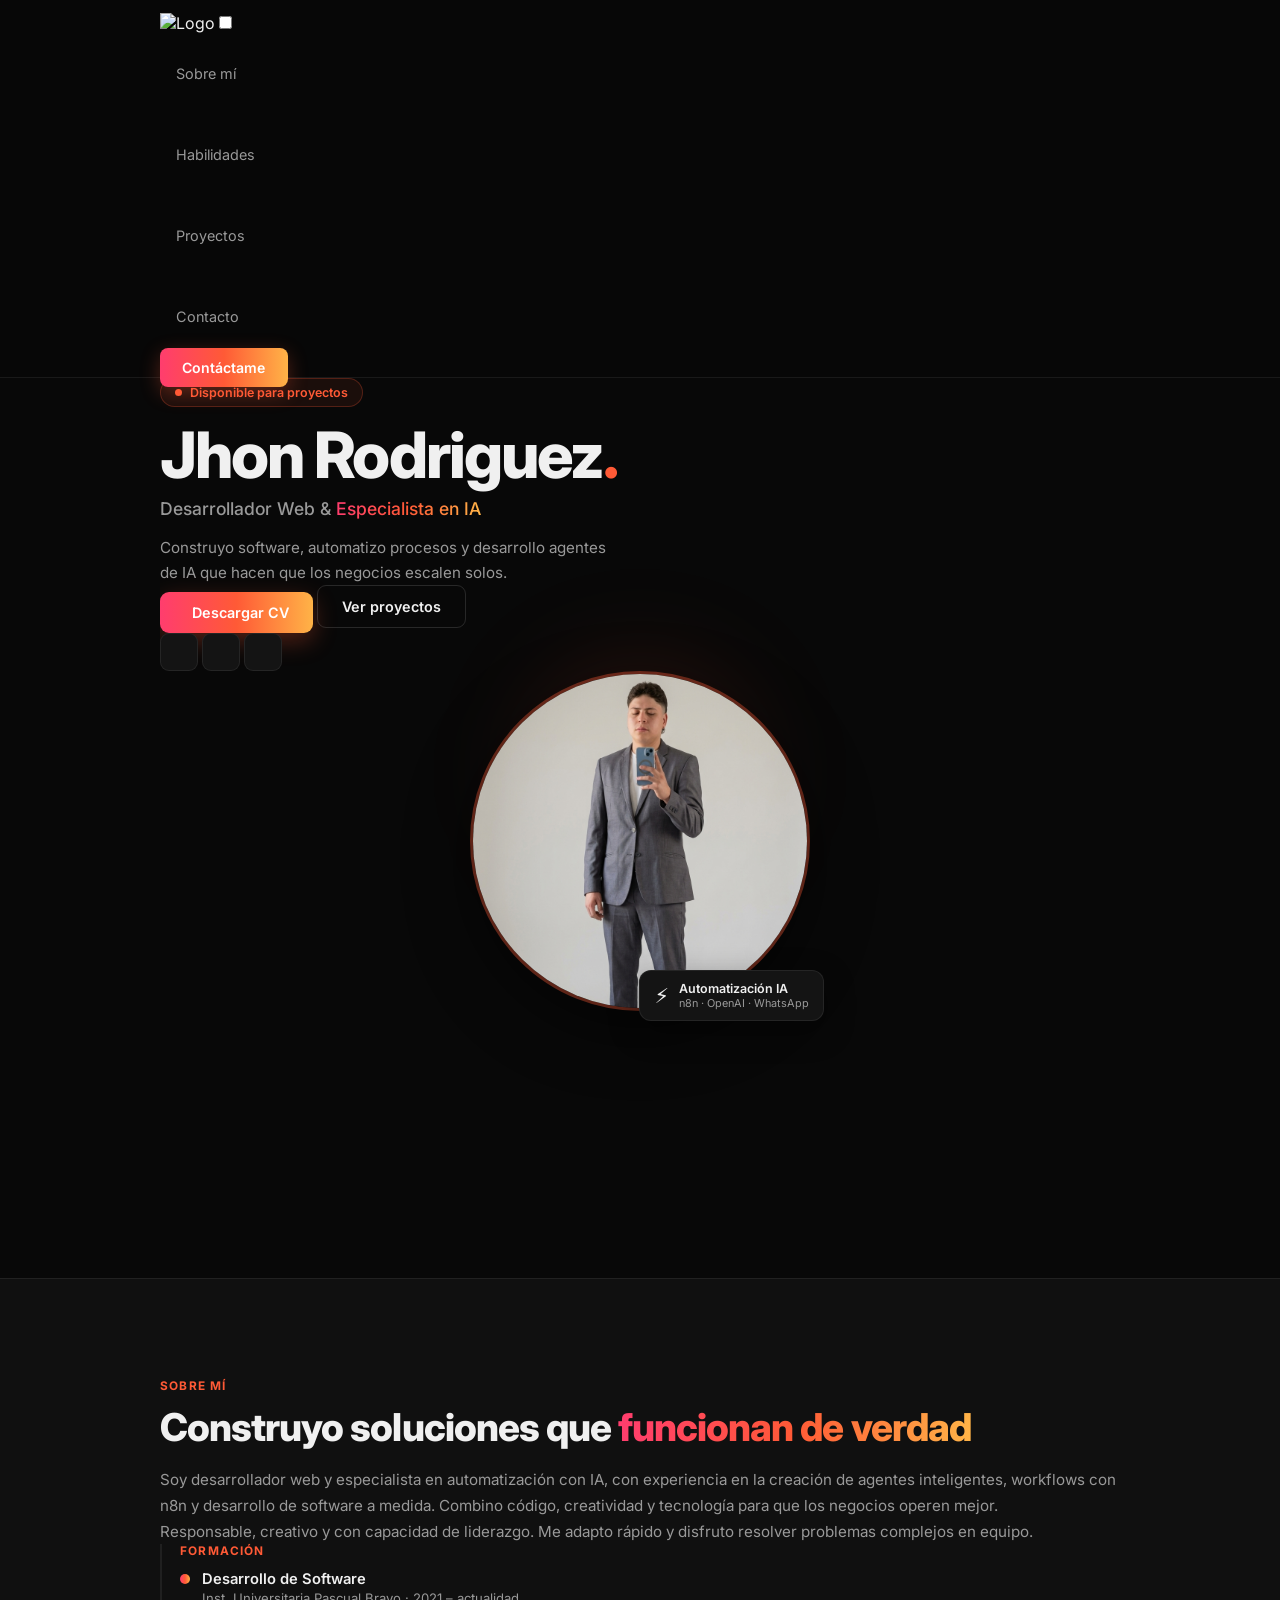
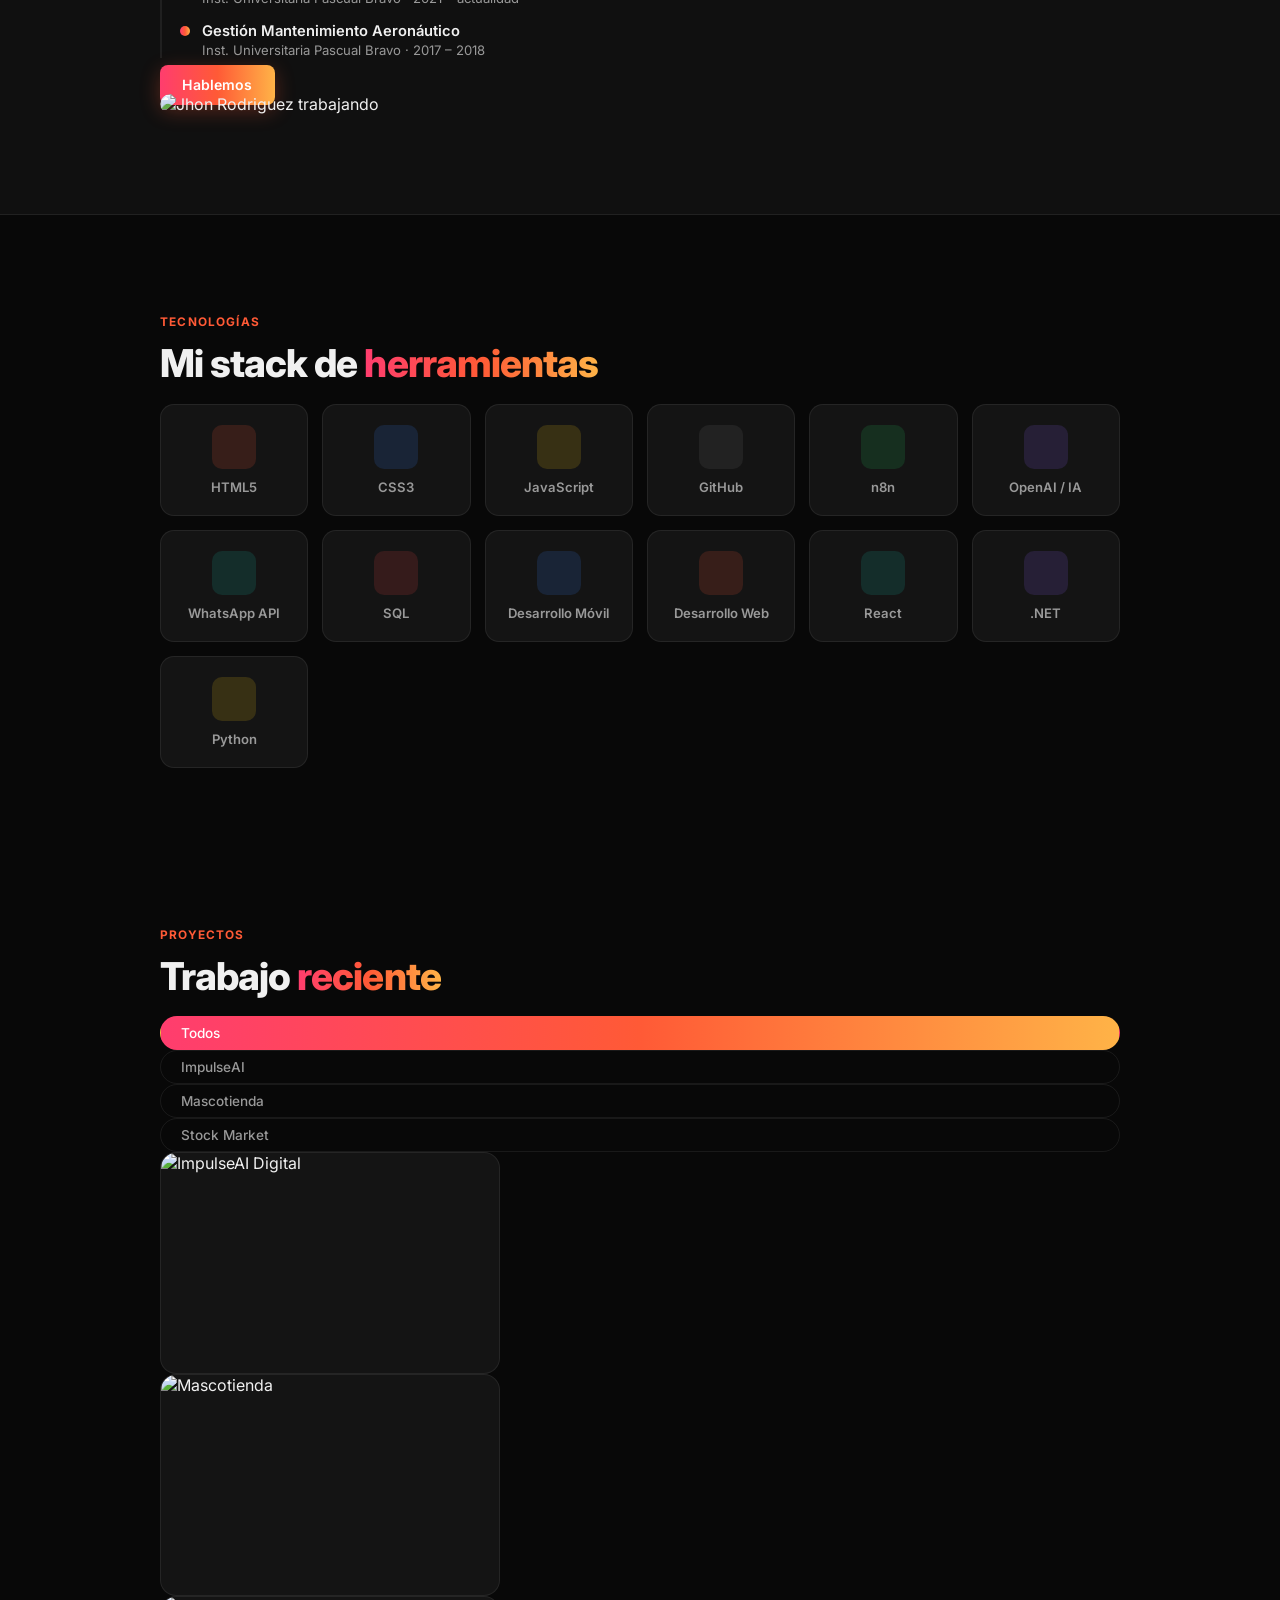
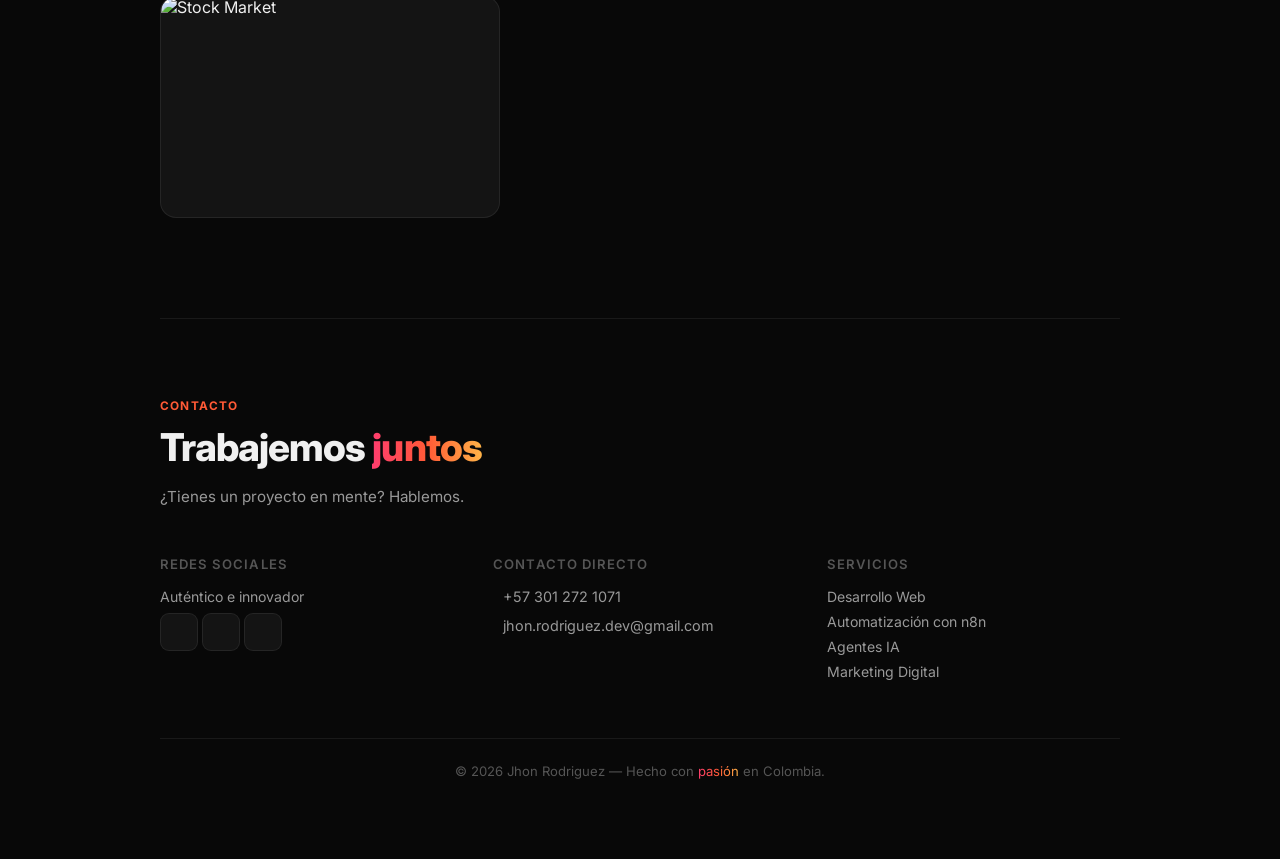
==== commit a750ce13: "Agregar React, .NET y Python a la sección de herramientas Co-Authored-By: Claude Sonnet 4.6 <noreply" ====
--- a/index.html
+++ b/index.html
@@ -181,6 +181,18 @@
                     <div class="skill__icon skill__icon--orange"><i class="fa-solid fa-code"></i></div>
                     <p class="skill__name">Desarrollo Web</p>
                 </div>
+                <div class="skill__card">
+                    <div class="skill__icon skill__icon--teal"><i class="fa-brands fa-react"></i></div>
+                    <p class="skill__name">React</p>
+                </div>
+                <div class="skill__card">
+                    <div class="skill__icon skill__icon--purple"><i class="fa-solid fa-server"></i></div>
+                    <p class="skill__name">.NET</p>
+                </div>
+                <div class="skill__card">
+                    <div class="skill__icon skill__icon--yellow"><i class="fa-brands fa-python"></i></div>
+                    <p class="skill__name">Python</p>
+                </div>
             </div>
         </section>
 
--- a/style.css
+++ b/style.css
@@ -48,13 +48,18 @@
 }
 
 /* ===== NAVBAR ===== */
+header {
+    z-index: 100 !important;
+}
+
 .navbar {
     padding: 0 10rem;
-    background: rgba(8,8,8,0.85);
+    background: rgba(8,8,8,0.95);
     backdrop-filter: blur(14px);
     -webkit-backdrop-filter: blur(14px);
     border-bottom: 1px solid var(--border);
     position: relative;
+    z-index: 100;
 }
 
 @media screen and (max-width: 1200px) { .navbar { padding: 0 2rem; } }
@@ -130,6 +135,7 @@
 .home__page {
     height: 100vh; min-height: 700px;
     width: 100%; position: relative;
+    overflow: hidden;
 }
 
 .eyebrow__badge {
@@ -190,9 +196,11 @@
 .social__quick a { text-decoration: none; }
 
 /* Profile */
-.right__content { display: flex; justify-content: center; }
+.right__content { display: flex; justify-content: center; align-items: center; }
 .profile__wrapper {
-    position: relative; width: min(340px, 100%);
+    position: relative;
+    width: min(340px, 100%);
+    flex-shrink: 0;
 }
 .profile__glow {
     position: absolute; top: -10%; left: 50%;
@@ -202,19 +210,23 @@
     filter: blur(50px); z-index: 0; pointer-events: none;
 }
 .profile__img {
-    width: 100%; aspect-ratio: 1/1;
+    width: 100%;
+    aspect-ratio: 1/1;
     border-radius: 50%;
-    object-fit: cover; object-position: top center;
+    object-fit: cover;
+    object-position: center 15%;
     border: 3px solid rgba(255,90,54,0.35);
     position: relative; z-index: 1;
     box-shadow: 0 20px 60px rgba(0,0,0,0.5);
+    display: block;
 }
 .profile__badge {
-    position: absolute; bottom: -10px; right: -10px;
+    position: absolute; bottom: -10px; right: -14px;
     background: var(--bg-card); border: 1px solid var(--border);
     border-radius: 12px; padding: 10px 14px;
     display: flex; align-items: center; gap: 10px;
     z-index: 2; box-shadow: 0 10px 30px rgba(0,0,0,0.4);
+    white-space: nowrap;
 }
 .badge__icon { font-size: 1.3rem; }
 .badge__title { font-size: 0.78rem; font-weight: 600; margin: 0; }
